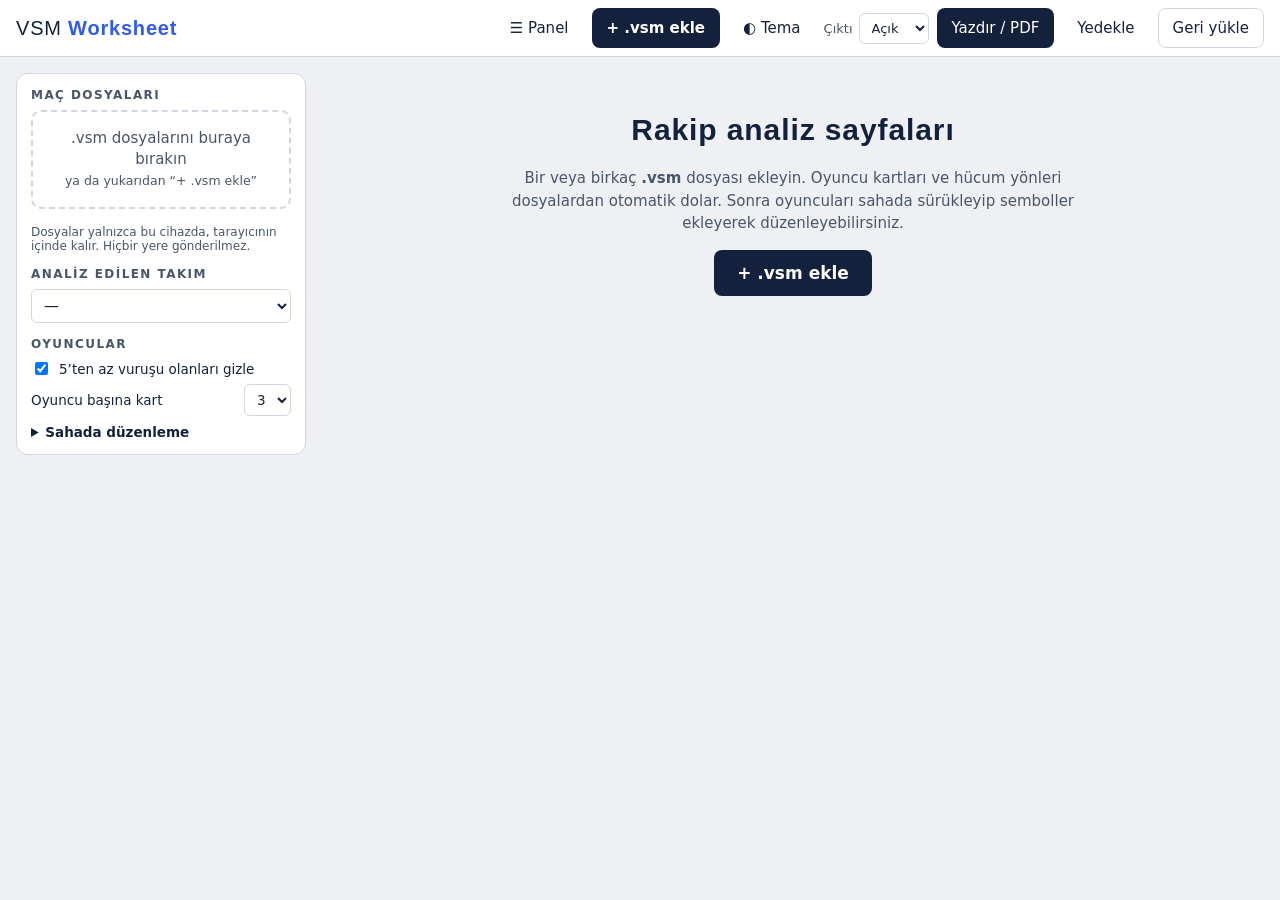
==== index.html @ 60511af0 "Panel düğmesi bilgisayarda da paneli gizler/gösterir, tercih hatırlanır Co-Authored-By: Claude Sonne" ====
<!doctype html>
<html lang="tr" data-theme="light">
<head>
<meta charset="utf-8">
<meta name="viewport" content="width=device-width, initial-scale=1">
<title>VSM Worksheet</title>
<meta name="description" content="VolleyStation (.vsm) dosyalarından rakip analizi sayfaları hazırlayın.">
<meta name="theme-color" content="#0B1220">
<link rel="manifest" href="manifest.webmanifest">
<link rel="icon" href="icons/icon.svg" type="image/svg+xml">
<link rel="apple-touch-icon" href="icons/icon-192.png">
<link rel="stylesheet" href="style.css">
</head>
<body>

<header class="bar">
  <div class="brand">VSM <b>Worksheet</b></div>
  <div class="bar-actions">
    <button id="btnSide" class="ghost" aria-label="Paneli göster/gizle" title="Paneli göster/gizle">☰ Panel</button>
    <label class="btn" for="fileIn">+ .vsm ekle</label>
    <input id="fileIn" type="file" accept=".vsm,.json,application/json,*/*" multiple hidden>
    <button id="btnTheme" class="ghost" title="Açık / koyu tema">◐ Tema</button>
    <label class="sel" title="Yazdırma temasını seç">Çıktı
      <select id="printTheme"><option value="light">Açık</option><option value="dark">Koyu</option></select>
    </label>
    <button id="btnPrint" class="btn">Yazdır / PDF</button>
    <button id="btnExport" class="ghost" title="Düzenlemelerinizi dosya olarak kaydedin">Yedekle</button>
    <label class="ghost btn-l" for="importIn" title="Yedek dosyasını yükle">Geri yükle</label>
    <input id="importIn" type="file" accept=".json,application/json" hidden>
  </div>
</header>

<div class="layout">
  <aside id="side" class="side">
    <section>
      <h2>Maç dosyaları</h2>
      <div id="drop" class="drop" tabindex="0">.vsm dosyalarını buraya bırakın<br><small>ya da yukarıdan “+ .vsm ekle”</small></div>
      <ul id="fileList" class="files"></ul>
      <p class="hint">Dosyalar yalnızca bu cihazda, tarayıcının içinde kalır. Hiçbir yere gönderilmez.</p>
    </section>
    <section>
      <h2>Analiz edilen takım</h2>
      <select id="teamSel" class="wide"></select>
    </section>
    <section>
      <h2>Oyuncular</h2>
      <label class="row"><input type="checkbox" id="minAtt" checked> 5’ten az vuruşu olanları gizle</label>
      <label class="row">Oyuncu başına kart
        <select id="cardsPer"><option>1</option><option>2</option><option selected>3</option><option>4</option></select>
      </label>
      <ul id="playerList" class="players"></ul>
    </section>
    <section>
      <details class="help"><summary>Sahada düzenleme</summary>
        <ul>
          <li>Sembole dokunup <b>sürükleyin</b>.</li>
          <li>Çokgen bölgede <b>köşe noktalarını</b> çekerek şekli değiştirin.</li>
          <li>Kenar ortasındaki <b>soluk noktayı</b> çekerek yeni köşe ekleyin.</li>
          <li>Bir köşeye <b>çift dokunarak</b> silin (en az 3 köşe kalır).</li>
          <li>Diğer sembollerde <b>sağ alttaki daireyi</b> çekerek boyutlandırın.</li>
          <li>Daire, blok ve etiket yazısı için <b>çift dokunun</b>.</li>
          <li>Seçiliyi silmek için kart üstündeki menüyü ya da <b>Delete</b> tuşunu kullanın.</li>
        </ul>
      </details>
    </section>
  </aside>

  <main id="sheet" class="sheet-wrap" aria-live="polite">
    <div class="empty" id="empty">
      <h1>Rakip analiz sayfaları</h1>
      <p>Bir veya birkaç <b>.vsm</b> dosyası ekleyin. Oyuncu kartları ve hücum yönleri dosyalardan otomatik dolar. Sonra oyuncuları sahada sürükleyip semboller ekleyerek düzenleyebilirsiniz.</p>
      <label class="btn big" for="fileIn">+ .vsm ekle</label>
    </div>
    <div id="sheetBody"></div>
  </main>
</div>

<script type="module" src="app.js"></script>
</body>
</html>
---- style.css ----
/* ——— Tema değişkenleri ——— */
:root, [data-theme="light"] {
  --bg:#EEF0F4; --paper:#FBFAF6; --ink:#14213D; --muted:#4A5568; --card:#fff; --line:#14213D;
  --head:#14213D; --headInk:#fff; --pill:#E4E7EE; --soft:#8A93A6;
  --court:#F6C75A; --court2:#F6C75A; --start:#E8590C; --net:#14213D; --cline:#fff;
  --accent:#2F5BEA; --alt:#1F7A33; --block:#D62839; --blockInk:#fff;
  --tok:#14213D; --tokInk:#fff; --ringA:#C21F30; --ringB:#1F7A33;
  --warn:#FFF1C9; --warnInk:#5A3B00; --bar1:#2F5BEA; --bar2:#1F7A33; --bar3:#F08A3C; --bar4:#8A4FBF; --bar5:#8A93A6;
  --ui:#fff; --uiInk:#14213D; --uiLine:#cfd5e1; --btn:#14213D; --btnInk:#fff;
}
[data-theme="dark"] {
  --bg:#070C16; --paper:#0B1220; --ink:#F3F6FB; --muted:#A9B4C8; --card:#131C2E; --line:#2B3A58;
  --head:#FFC93C; --headInk:#0B1220; --pill:#2B3A58; --soft:#3A4B6E;
  --court:#176B55; --court2:#176B55; --start:#FF9F43; --net:#F3F6FB; --cline:#E8F5EF;
  --accent:#36D1FF; --alt:#FFC93C; --block:#FF6B6B; --blockInk:#0B1220;
  --tok:#F3F6FB; --tokInk:#0B1220; --ringA:#FF8A8A; --ringB:#8CF5C0;
  --warn:#FFC93C; --warnInk:#0B1220; --bar1:#36D1FF; --bar2:#8CF5C0; --bar3:#FF9F43; --bar4:#C9A3FF; --bar5:#6B7A99;
  --ui:#131C2E; --uiInk:#F3F6FB; --uiLine:#2B3A58; --btn:#FFC93C; --btnInk:#0B1220;
}

* { box-sizing: border-box; }
html, body { margin:0; }
body { background:var(--bg); color:var(--uiInk); font-family:"Segoe UI", system-ui, -apple-system, Roboto, sans-serif; font-size:15px; }
[data-theme="dark"] body { background:var(--bg); }

/* ——— Üst çubuk ——— */
.bar { position:sticky; top:0; z-index:20; display:flex; flex-wrap:wrap; gap:8px 16px; align-items:center; justify-content:space-between;
  padding:8px 16px; background:var(--ui); color:var(--uiInk); border-bottom:1px solid var(--uiLine); }
.brand { font-family:Bahnschrift, "Arial Narrow", sans-serif; font-size:20px; letter-spacing:.04em; }
.brand b { color:var(--accent); }
.bar-actions { display:flex; flex-wrap:wrap; gap:8px; align-items:center; }
.btn, .btn-l, button.ghost, button.btn { font:inherit; cursor:pointer; border-radius:8px; padding:8px 14px; border:1px solid transparent; min-height:40px; display:inline-flex; align-items:center; }
.btn { background:var(--btn); color:var(--btnInk); font-weight:600; }
.btn.big { padding:12px 22px; font-size:17px; }
.ghost, .btn-l { background:transparent; color:var(--uiInk); border-color:var(--uiLine); }
.ghost:hover, .btn-l:hover { background:var(--pill); }
.sel { display:flex; gap:6px; align-items:center; font-size:13px; color:var(--muted); }
select, input[type=text], textarea { font:inherit; color:var(--uiInk); background:var(--ui); border:1px solid var(--uiLine); border-radius:6px; padding:6px 8px; }
select.wide { width:100%; }

/* ——— Yerleşim ——— */
.layout { display:flex; align-items:flex-start; gap:16px; padding:16px; }
.side { width:290px; flex:none; background:var(--ui); border:1px solid var(--uiLine); border-radius:12px; padding:14px; position:sticky; top:64px; max-height:calc(100vh - 80px); overflow:auto; }
.side.hidden { display:none; }
.side h2 { margin:14px 0 8px; font-size:12px; letter-spacing:.12em; text-transform:uppercase; color:var(--muted); }
.side section:first-child h2 { margin-top:0; }
.drop { border:2px dashed var(--uiLine); border-radius:10px; padding:16px 10px; text-align:center; color:var(--muted); line-height:1.4; }
.drop.over { border-color:var(--accent); background:var(--pill); }
.files, .players { list-style:none; margin:8px 0 0; padding:0; display:flex; flex-direction:column; gap:4px; }
.files li, .players li { display:flex; align-items:center; gap:8px; padding:6px 8px; border-radius:8px; background:var(--pill); font-size:13.5px; }
.files li span.t { flex:1; min-width:0; overflow:hidden; text-overflow:ellipsis; white-space:nowrap; }
.files li button { border:0; background:transparent; color:var(--muted); cursor:pointer; font-size:16px; min-width:32px; min-height:32px; }
.players li .n { margin-left:auto; color:var(--muted); font-variant-numeric:tabular-nums; }
.help summary { cursor:pointer; font-weight:600; font-size:13.5px; }
.help ul { margin:8px 0 0; padding-left:18px; font-size:13px; line-height:1.5; color:var(--muted); }
.hint { font-size:12px; color:var(--muted); margin:8px 0 0; }
.row { display:flex; gap:8px; align-items:center; font-size:13.5px; margin:6px 0; }
.row select { margin-left:auto; }

.sheet-wrap { flex:1; min-width:0; }
.empty { max-width:620px; margin:40px auto; text-align:center; color:var(--uiInk); }
.empty h1 { font-family:Bahnschrift, "Arial Narrow", sans-serif; letter-spacing:.03em; }
.empty p { color:var(--muted); line-height:1.5; }

/* ——— Sayfa (kağıt) ——— */
.paper { max-width:900px; margin:0 auto 24px; background:var(--paper); color:var(--ink); border-radius:6px; padding:28px; box-shadow:0 2px 14px rgba(0,0,0,.18); }
.paper h1, .paper h2, .paper h3, .ph, .hn { font-family:Bahnschrift, "Arial Narrow", "Segoe UI", sans-serif; }
[contenteditable]:focus, textarea:focus, input:focus { outline:2px solid var(--accent); outline-offset:1px; }
[contenteditable]:empty:before { content:attr(data-ph); color:var(--muted); opacity:.7; }

.match-head { display:flex; align-items:center; justify-content:space-between; gap:12px; background:var(--card); border:2px solid var(--line); border-radius:14px; padding:12px 22px; }
.match-head .side-t { font-family:Bahnschrift, "Arial Narrow", sans-serif; font-weight:700; font-size:32px; letter-spacing:.02em; min-width:60px; }
.match-head .mid { text-align:center; }
.match-head .mid small { display:block; font-size:12px; font-weight:700; letter-spacing:.16em; color:var(--muted); }
.match-head .mid b { font-family:Bahnschrift, "Arial Narrow", sans-serif; font-size:30px; }

.tag { display:inline-block; background:var(--head); color:var(--headInk); border-radius:8px; padding:4px 16px; font-family:Bahnschrift, "Arial Narrow", sans-serif; font-weight:700; font-size:20px; letter-spacing:.08em; }
.cols { display:grid; grid-template-columns:minmax(0,1fr) minmax(0,300px); gap:20px; margin-top:18px; align-items:start; }
.box { background:var(--card); border:1.5px solid var(--line); border-radius:14px; padding:14px; margin-top:8px; }

.bars { display:flex; flex-direction:column; gap:12px; }
.bar-t { font-weight:700; font-size:14px; margin-bottom:4px; display:flex; justify-content:space-between; gap:8px; }
.bar-t span { color:var(--muted); font-weight:600; font-size:12.5px; }
.stack { display:flex; height:26px; border-radius:6px; overflow:hidden; border:1px solid var(--line); }
.stack i { display:flex; align-items:center; justify-content:center; font-style:normal; font-size:11.5px; font-weight:700; color:#fff; min-width:0; overflow:hidden; }
[data-theme="dark"] .stack i { color:#0B1220; }
.k1{background:var(--bar1)} .k2{background:var(--bar2)} .k3{background:var(--bar3)} .k4{background:var(--bar4)} .k5{background:var(--bar5)}
.key { display:flex; flex-wrap:wrap; gap:4px 12px; font-size:12px; color:var(--muted); margin-top:8px; }
.key i { display:inline-block; width:10px; height:10px; border-radius:2px; margin-right:4px; }

.lineup { background:var(--court); border-radius:10px; overflow:hidden; border:1px solid var(--line); }
.lineup .netb { height:10px; background:var(--net); }
.lineup .grid { display:grid; grid-template-columns:repeat(3,minmax(0,1fr)); gap:10px 6px; padding:14px 10px; }
.lineup .grid .div { grid-column:1/-1; height:3px; background:var(--cline); }
.pl { display:flex; flex-direction:column; align-items:center; gap:4px; text-align:center; }
.pl b { width:52px; height:52px; border-radius:50%; background:var(--card); color:var(--ink); border:3px solid var(--line); display:flex; align-items:center; justify-content:center; font:700 24px Bahnschrift, "Arial Narrow", sans-serif; }
.pl.set b { background:#F08A3C; color:#14213D; }
.pl span { font-size:11.5px; font-weight:700; letter-spacing:.04em; color:#14213D; max-width:100%; overflow:hidden; text-overflow:ellipsis; }
[data-theme="dark"] .pl span { color:#E8F5EF; }
.lu { margin-bottom:10px; break-inside:avoid; }
.lu-t { font-size:12px; font-weight:700; color:var(--muted); margin:0 0 4px; letter-spacing:.02em; display:flex; justify-content:space-between; align-items:baseline; gap:8px; }
.lu-sc { white-space:nowrap; font-variant-numeric:tabular-nums; font-weight:500; }
.lu-sc .w { font-weight:900; }
.lineup.sm .grid { padding:8px 6px; gap:6px 4px; }
.lineup.sm .pl b { width:36px; height:36px; font-size:18px; border-width:2px; }
.lineup.sm .pl span { font-size:10px; }
.lineup.sm .netb { height:7px; }

.notes { width:100%; min-height:90px; resize:vertical; border:2px dashed var(--soft); border-radius:12px; background:var(--card); color:var(--ink); padding:8px 10px; line-height:1.5;
  background-image:repeating-linear-gradient(to bottom, transparent 0, transparent 26px, var(--line) 26px, var(--line) 27px); background-attachment:local; background-size:100% 27px; }

/* ——— Hücum bölümü ——— */
.legend { display:flex; flex-wrap:wrap; gap:6px 18px; margin:18px 0 6px; padding:10px 14px; background:var(--card); border:1.5px dashed var(--soft); border-radius:10px; font-size:13px; font-weight:600; }
.legend div { display:flex; gap:6px; align-items:center; }
.player { margin-top:20px; break-inside:avoid; }
.ph { display:flex; align-items:center; gap:10px; flex-wrap:wrap; margin-bottom:8px; }
.ph .hn { font-size:28px; font-weight:700; line-height:1; letter-spacing:.02em; }
.ph .hn [contenteditable] { display:inline-block; min-width:30px; }
.ph .role { font-weight:700; font-size:12px; letter-spacing:.08em; background:var(--pill); border-radius:5px; padding:3px 8px; }
.ph .tot { font-size:13px; color:var(--muted); margin-left:auto; }
.grid3 { display:grid; grid-template-columns:repeat(auto-fill, minmax(215px,1fr)); gap:14px; }
.ctool { display:flex; align-items:center; justify-content:space-between; gap:8px; padding:5px 8px; border-bottom:1px solid var(--line); background:var(--pill); }
.ctool .addtok { font-size:12.5px; padding:3px 4px; max-width:150px; background:var(--card); color:var(--ink); }
.ctool .hide { border:0; background:transparent; color:var(--muted); font-size:12px; cursor:pointer; min-height:28px; text-decoration:underline; }
.card { background:var(--card); border:2px solid var(--line); border-radius:14px; overflow:hidden; display:flex; flex-direction:column; }
.ct { background:var(--head); color:var(--headInk); font-family:Bahnschrift, "Arial Narrow", sans-serif; font-weight:700; font-size:17px; letter-spacing:.03em; padding:6px 10px; display:flex; align-items:center; gap:8px; }
.ct .nm { flex:1; min-width:0; overflow:hidden; text-overflow:ellipsis; white-space:nowrap; }
.ct small { font-weight:600; opacity:.85; font-family:"Segoe UI", system-ui, sans-serif; font-size:12px; }
svg.court { display:block; width:100%; height:auto; touch-action:none; user-select:none; -webkit-user-select:none; }
.court .bg { fill:var(--court); }
.court .netr { fill:var(--net); }
.court .cl { stroke:var(--cline); stroke-width:2.5; }
.court .bg2 { fill:var(--court2); }
.court .zl { stroke:var(--cline); stroke-width:1.2; stroke-dasharray:4 3; opacity:.8; }
.court .zn { font:700 10px "Segoe UI", sans-serif; fill:var(--ink); opacity:.55; }
.court .sheat { fill:var(--start); }
.court .sm { fill:var(--card); stroke:var(--start); stroke-width:2; }
.court .sm.main { stroke-width:3.2; }
.court .smt { font:700 10.5px "Segoe UI", sans-serif; fill:var(--ink); text-anchor:middle; }
.court .smn { font:700 10px "Segoe UI", sans-serif; fill:var(--ink); text-anchor:middle; paint-order:stroke; stroke:var(--court2); stroke-width:3px; }
.court .heat { fill:var(--accent); }
.court .hl { font:700 9.5px "Segoe UI", sans-serif; fill:var(--ink); text-anchor:middle; paint-order:stroke; stroke:var(--court); stroke-width:3px; }
.court .main { fill:var(--accent); opacity:.4; }
.court .altl { stroke:var(--alt); stroke-width:3; fill:none; }
.court .alth { fill:var(--alt); }
.court .org { fill:var(--net); stroke:var(--court); stroke-width:1.5; }
.court .orgt { font:700 9px "Segoe UI", sans-serif; fill:var(--net); text-anchor:middle; paint-order:stroke; stroke:var(--court); stroke-width:3px; }
.court .nodata { font:600 10px "Segoe UI", sans-serif; fill:var(--ink); text-anchor:middle; opacity:.8; paint-order:stroke; stroke:var(--court); stroke-width:3px; }
.tok { cursor:grab; }
.tok:active { cursor:grabbing; }
.tok.sel { filter:drop-shadow(0 0 3px var(--accent)) drop-shadow(0 0 2px var(--accent)); }
.tok .t { font:700 11px "Segoe UI", sans-serif; text-anchor:middle; dominant-baseline:central; pointer-events:none; }
.t-def .sh { fill:var(--tok); stroke:var(--court); stroke-width:1.5; } .t-def .t { fill:var(--tokInk); }
.t-blk .sh { fill:var(--block); stroke:var(--card); stroke-width:2.2; } .t-blk .t { fill:var(--blockInk); font-size:12px; font-weight:800; }
.t-blk { filter:drop-shadow(0 1px 1.5px rgba(0,0,0,.5)); }
.t-set .sh { fill:var(--card); stroke:var(--tok); stroke-width:2.5; }
.t-ringA .sh { fill:transparent; stroke:var(--ringA); stroke-width:2.5; pointer-events:all; }
.t-ringB .sh { fill:transparent; stroke:var(--ringB); stroke-width:2.5; pointer-events:all; }
.t-tip .sh { fill:transparent; stroke:var(--tok); stroke-width:1.8; stroke-dasharray:3 2; pointer-events:all; }
.t-step .sh { stroke:var(--tok); stroke-width:2; fill:none; } .t-step .hd { fill:var(--tok); }
.t-poly .sh { stroke-width:2.5; stroke-linejoin:round; pointer-events:all; }
.t-poly.st-zone .sh { fill:var(--accent); fill-opacity:.25; stroke:var(--accent); }
.t-poly.st-A .sh { fill:var(--ringA); fill-opacity:.22; stroke:var(--ringA); }
.t-poly.st-B .sh { fill:var(--ringB); fill-opacity:.22; stroke:var(--ringB); }
.t-poly.st-tip .sh { fill:transparent; stroke:var(--tok); stroke-width:1.8; stroke-dasharray:3 2; }
.t-poly.st-hl .sh { fill:var(--alt); fill-opacity:.28; stroke:var(--alt); }
.vh, .eh, .rh { display:none; }
.tok.sel .vh { display:block; fill:#fff; stroke:var(--accent); stroke-width:2; cursor:move; }
.tok.sel .eh { display:block; fill:var(--accent); fill-opacity:.55; cursor:copy; }
.tok.sel .rh { display:block; fill:#fff; stroke:var(--accent); stroke-width:2; cursor:nwse-resize; }
.t-lab .sh { fill:var(--card); stroke:var(--line); stroke-width:1; } .t-lab .t { fill:var(--ink); font-size:10px; }
.rows { padding:8px 10px 6px; display:flex; flex-direction:column; gap:5px; }
.rows .r { display:flex; align-items:center; gap:8px; font-weight:700; font-size:14px; }
.rows .p { background:var(--pill); border-radius:5px; padding:1px 6px; font-size:12px; letter-spacing:.04em; min-width:50px; text-align:center; color:var(--ink); }
.rows input { flex:1; min-width:0; border:0; border-bottom:1px dashed var(--soft); border-radius:0; background:transparent; color:var(--ink); padding:2px 2px; font-weight:700; font-size:14px; }
.facts { padding:4px 10px 8px; font-size:12.5px; color:var(--muted); line-height:1.45; }
.facts b { color:var(--ink); }
.warn { margin:0 10px 8px; background:var(--warn); color:var(--warnInk); border-radius:6px; padding:4px 8px; font-weight:700; font-size:12px; }
.cnote { margin:0 10px 10px; min-height:44px; resize:vertical; font-size:13px; background:var(--card); color:var(--ink); }

.toast { position:fixed; left:50%; bottom:20px; transform:translateX(-50%); background:var(--btn); color:var(--btnInk); padding:10px 16px; border-radius:10px; z-index:50; font-weight:600; box-shadow:0 4px 16px rgba(0,0,0,.3); max-width:90vw; }

/* ——— Dar ekran ——— */
@media (max-width: 860px) {
  .layout { flex-direction:column; padding:10px; }
  .side { width:100%; position:static; max-height:none; display:none; }
  .side.open { display:block; }
  .paper { padding:14px; }
  .cols { grid-template-columns:1fr; }
  .match-head .side-t { font-size:22px; }
  .match-head .mid b { font-size:22px; }
}

/* ——— Yazdırma ——— */
@page { size: A4; margin: 9mm; }
@media print {
  body { background:var(--paper); -webkit-print-color-adjust:exact; print-color-adjust:exact; }
  .bar, .side, .empty, .toast, .ctool, .only-narrow { display:none !important; }
  .layout { display:block; padding:0; }
  .paper { box-shadow:none; border-radius:0; max-width:none; margin:0; padding:0; }
  .grid3 { grid-template-columns:repeat(3, minmax(0,1fr)); }
  .player, .card, .box { break-inside:avoid; }
  .tok.sel { filter:none; }
  .vh, .eh, .rh { display:none !important; }
  .notes, .cnote { resize:none; }
  [contenteditable]:empty:before { content:''; }
}
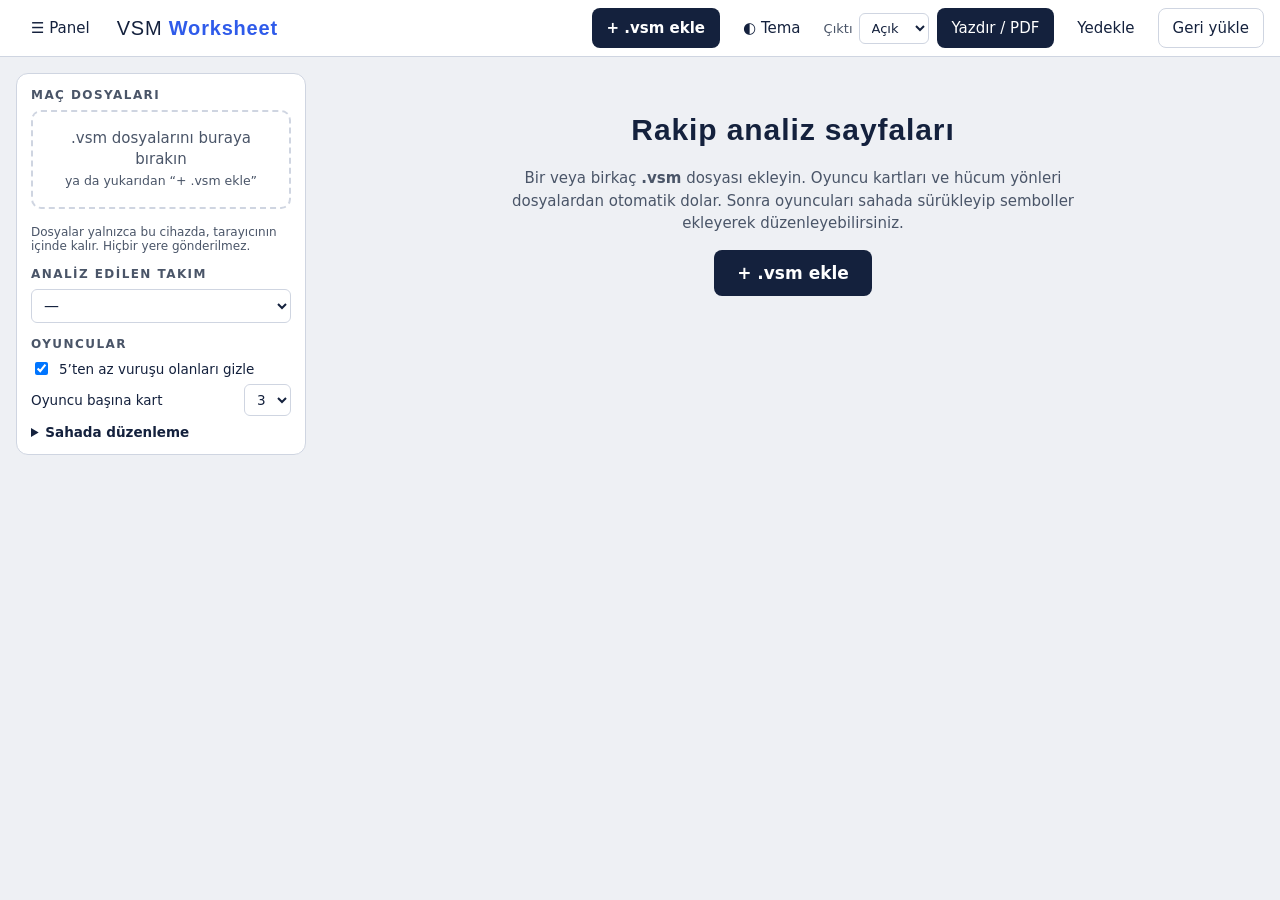
==== commit d91fd9e3: "Panel düğmesi sol üste, panelin hemen üstüne taşındı Co-Authored-By: Claude Sonnet 5.5 <noreply@anth" ====
--- a/index.html
+++ b/index.html
@@ -14,9 +14,11 @@
 <body>
 
 <header class="bar">
-  <div class="brand">VSM <b>Worksheet</b></div>
+  <div class="bar-left">
+    <button id="btnSide" class="ghost" aria-label="Paneli göster/gizle" title="Paneli göster/gizle">☰ Panel</button>
+    <div class="brand">VSM <b>Worksheet</b></div>
+  </div>
   <div class="bar-actions">
-    <button id="btnSide" class="ghost" aria-label="Paneli göster/gizle" title="Paneli göster/gizle">☰ Panel</button>
     <label class="btn" for="fileIn">+ .vsm ekle</label>
     <input id="fileIn" type="file" accept=".vsm,.json,application/json,*/*" multiple hidden>
     <button id="btnTheme" class="ghost" title="Açık / koyu tema">◐ Tema</button>
--- a/style.css
+++ b/style.css
@@ -5,7 +5,7 @@
   --court:#F6C75A; --court2:#F6C75A; --start:#E8590C; --net:#14213D; --cline:#fff;
   --accent:#2F5BEA; --alt:#1F7A33; --block:#D62839; --blockInk:#fff;
   --tok:#14213D; --tokInk:#fff; --ringA:#C21F30; --ringB:#1F7A33;
-  --warn:#FFF1C9; --warnInk:#5A3B00; --bar1:#2F5BEA; --bar2:#1F7A33; --bar3:#F08A3C; --bar4:#8A4FBF; --bar5:#8A93A6;
+  --warn:#FFF1C9; --warnInk:#5A3B00; --bar1:#2F5BEA; --bar2:#1F7A33; --bar3:#F08A3C; --bar4:#8A4FBF; --bar5:#8A93A6; --bar6:#D6336C;
   --ui:#fff; --uiInk:#14213D; --uiLine:#cfd5e1; --btn:#14213D; --btnInk:#fff;
 }
 [data-theme="dark"] {
@@ -14,7 +14,7 @@
   --court:#176B55; --court2:#176B55; --start:#FF9F43; --net:#F3F6FB; --cline:#E8F5EF;
   --accent:#36D1FF; --alt:#FFC93C; --block:#FF6B6B; --blockInk:#0B1220;
   --tok:#F3F6FB; --tokInk:#0B1220; --ringA:#FF8A8A; --ringB:#8CF5C0;
-  --warn:#FFC93C; --warnInk:#0B1220; --bar1:#36D1FF; --bar2:#8CF5C0; --bar3:#FF9F43; --bar4:#C9A3FF; --bar5:#6B7A99;
+  --warn:#FFC93C; --warnInk:#0B1220; --bar1:#36D1FF; --bar2:#8CF5C0; --bar3:#FF9F43; --bar4:#C9A3FF; --bar5:#6B7A99; --bar6:#FF7AA8;
   --ui:#131C2E; --uiInk:#F3F6FB; --uiLine:#2B3A58; --btn:#FFC93C; --btnInk:#0B1220;
 }
 
@@ -26,6 +26,7 @@
 /* ——— Üst çubuk ——— */
 .bar { position:sticky; top:0; z-index:20; display:flex; flex-wrap:wrap; gap:8px 16px; align-items:center; justify-content:space-between;
   padding:8px 16px; background:var(--ui); color:var(--uiInk); border-bottom:1px solid var(--uiLine); }
+.bar-left { display:flex; align-items:center; gap:12px; }
 .brand { font-family:Bahnschrift, "Arial Narrow", sans-serif; font-size:20px; letter-spacing:.04em; }
 .brand b { color:var(--accent); }
 .bar-actions { display:flex; flex-wrap:wrap; gap:8px; align-items:center; }
@@ -84,7 +85,7 @@
 .stack { display:flex; height:26px; border-radius:6px; overflow:hidden; border:1px solid var(--line); }
 .stack i { display:flex; align-items:center; justify-content:center; font-style:normal; font-size:11.5px; font-weight:700; color:#fff; min-width:0; overflow:hidden; }
 [data-theme="dark"] .stack i { color:#0B1220; }
-.k1{background:var(--bar1)} .k2{background:var(--bar2)} .k3{background:var(--bar3)} .k4{background:var(--bar4)} .k5{background:var(--bar5)}
+.k1{background:var(--bar1)} .k2{background:var(--bar2)} .k3{background:var(--bar3)} .k4{background:var(--bar4)} .k5{background:var(--bar5)} .k6{background:var(--bar6)}
 .key { display:flex; flex-wrap:wrap; gap:4px 12px; font-size:12px; color:var(--muted); margin-top:8px; }
 .key i { display:inline-block; width:10px; height:10px; border-radius:2px; margin-right:4px; }
 
@@ -99,6 +100,9 @@
 [data-theme="dark"] .pl span { color:#E8F5EF; }
 .lu { margin-bottom:10px; break-inside:avoid; }
 .lu-t { font-size:12px; font-weight:700; color:var(--muted); margin:0 0 4px; letter-spacing:.02em; display:flex; justify-content:space-between; align-items:baseline; gap:8px; }
+.lum { margin-bottom:12px; }
+.lum:last-child { margin-bottom:0; }
+.lum-t { font-size:12px; font-weight:800; color:var(--ink); margin:0 0 6px; padding-bottom:3px; border-bottom:1px solid var(--line); }
 .lu-sc { white-space:nowrap; font-variant-numeric:tabular-nums; font-weight:500; }
 .lu-sc .w { font-weight:900; }
 .lineup.sm .grid { padding:8px 6px; gap:6px 4px; }
@@ -200,6 +204,15 @@
   .paper { box-shadow:none; border-radius:0; max-width:none; margin:0; padding:0; }
   .grid3 { grid-template-columns:repeat(3, minmax(0,1fr)); }
   .player, .card, .box { break-inside:avoid; }
+  /* İlk altı: başlık ve kutu hep aynı sayfada. Sığmazsa (çok maç) kutu bölünebilir. Her maç kendi sütununda alt alta. */
+  /* Tek maçta strateji solda, ilk altı sağda yan yana kalır (ekrandaki gibi). */
+  .cols.one { grid-template-columns:minmax(0,1fr) minmax(0,235px); }
+  .lusec { break-inside:avoid; }
+  .box.lubox { break-inside:auto; }
+  .tag { break-after:avoid; }
+  .lus { display:grid; grid-template-columns:repeat(var(--n,3),minmax(0,1fr)); gap:8px 10px; }
+  .lus .lum { margin:0; break-inside:avoid; }
+  .lum-t { font-size:10px; }
   .tok.sel { filter:none; }
   .vh, .eh, .rh { display:none !important; }
   .notes, .cnote { resize:none; }
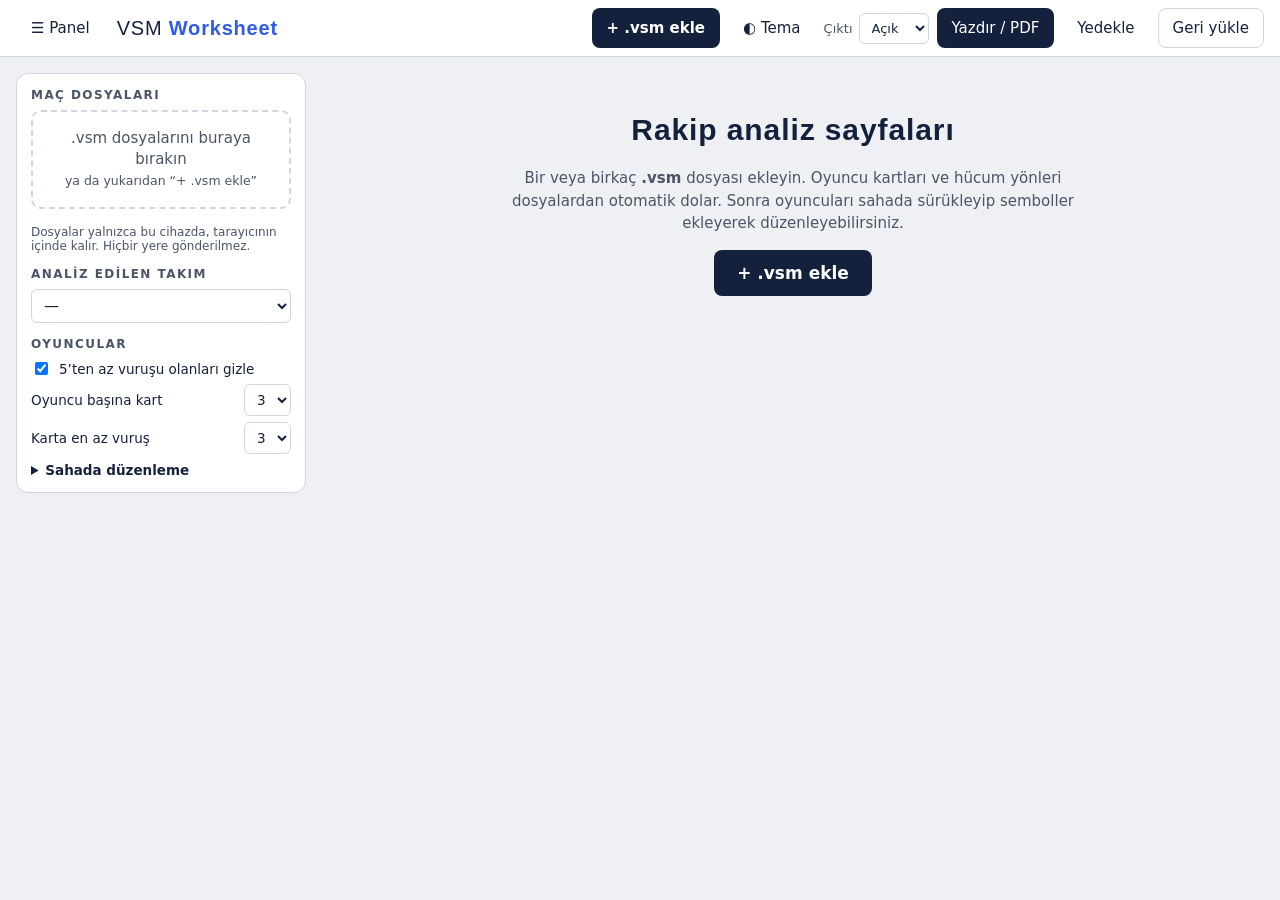
==== commit 98dd8252: "Sol panelde 'Karta en az vuruş' ayarı (1, 2, 3, 5) Co-Authored-By: Claude Sonnet 5.5 <noreply@anthro" ====
--- a/index.html
+++ b/index.html
@@ -50,6 +50,9 @@
       <label class="row">Oyuncu başına kart
         <select id="cardsPer"><option>1</option><option>2</option><option selected>3</option><option>4</option></select>
       </label>
+      <label class="row" title="Bir hücum koduna en az bu kadar vuruş varsa kartı çizilir">Karta en az vuruş
+        <select id="minCard"><option>1</option><option>2</option><option selected>3</option><option>5</option></select>
+      </label>
       <ul id="playerList" class="players"></ul>
     </section>
     <section>
--- a/style.css
+++ b/style.css
@@ -76,7 +76,9 @@
 .match-head .mid b { font-family:Bahnschrift, "Arial Narrow", sans-serif; font-size:30px; }
 
 .tag { display:inline-block; background:var(--head); color:var(--headInk); border-radius:8px; padding:4px 16px; font-family:Bahnschrift, "Arial Narrow", sans-serif; font-weight:700; font-size:20px; letter-spacing:.08em; }
-.cols { display:grid; grid-template-columns:minmax(0,1fr) minmax(0,300px); gap:20px; margin-top:18px; align-items:start; }
+.cols { display:grid; grid-template-columns:minmax(0,1fr) minmax(0,300px); grid-template-areas:"st lu" "nt lu"; grid-template-rows:auto 1fr; gap:20px; margin-top:18px; align-items:start; }
+.c-st { grid-area:st; } .c-lu { grid-area:lu; } .c-nt { grid-area:nt; }
+.legendsec { margin-top:22px; }
 .box { background:var(--card); border:1.5px solid var(--line); border-radius:14px; padding:14px; margin-top:8px; }
 
 .bars { display:flex; flex-direction:column; gap:12px; }
@@ -190,7 +192,7 @@
   .side { width:100%; position:static; max-height:none; display:none; }
   .side.open { display:block; }
   .paper { padding:14px; }
-  .cols { grid-template-columns:1fr; }
+  .cols { grid-template-columns:1fr; grid-template-areas:"st" "nt" "lu"; grid-template-rows:none; }
   .match-head .side-t { font-size:22px; }
   .match-head .mid b { font-size:22px; }
 }
@@ -206,15 +208,27 @@
   .player, .card, .box { break-inside:avoid; }
   /* İlk altı: başlık ve kutu hep aynı sayfada. Sığmazsa (çok maç) kutu bölünebilir. Her maç kendi sütununda alt alta. */
   /* Tek maçta strateji solda, ilk altı sağda yan yana kalır (ekrandaki gibi). */
-  .cols.one { grid-template-columns:minmax(0,1fr) minmax(0,235px); }
+  .cols.one { grid-template-columns:minmax(0,1fr) minmax(0,235px); grid-template-areas:"st lu" "nt lu"; grid-template-rows:auto 1fr; }
+  /* Pasör bölümü (başlık, strateji, ilk altı, notlar) önce gelir. Gösterge, ilk oyuncuyla aynı sayfada kalır. */
+  .c-nt { break-inside:avoid; }
+  .legendsec { break-inside:avoid; break-after:avoid; page-break-after:avoid; margin-top:0; }
   .lusec { break-inside:avoid; }
   .box.lubox { break-inside:auto; }
   .tag { break-after:avoid; }
   .lus { display:grid; grid-template-columns:repeat(var(--n,3),minmax(0,1fr)); gap:8px 10px; }
-  .lus .lum { margin:0; break-inside:avoid; }
+  .lus[style*="--n:1"] { display:block; }
+  .lus .lum { margin:0; break-inside:avoid; page-break-inside:avoid; }
+  .lus .lu { break-inside:avoid; page-break-inside:avoid; margin-bottom:4px; }
+  .lineup.sm .grid { padding:5px 6px; gap:3px 4px; }
+  .lineup.sm .pl { gap:2px; }
+  .lineup.sm .pl b { width:30px; height:30px; font-size:15px; }
+  .lineup.sm .pl span { font-size:8.5px; }
+  .lineup.sm .netb { height:5px; }
+  .lu-t { margin-bottom:2px; }
   .lum-t { font-size:10px; }
   .tok.sel { filter:none; }
   .vh, .eh, .rh { display:none !important; }
+  .warn { display:none !important; } /* Az örnek uyarısı yalnızca antrenör içindir, çıktıya girmez. */
   .notes, .cnote { resize:none; }
   [contenteditable]:empty:before { content:''; }
 }
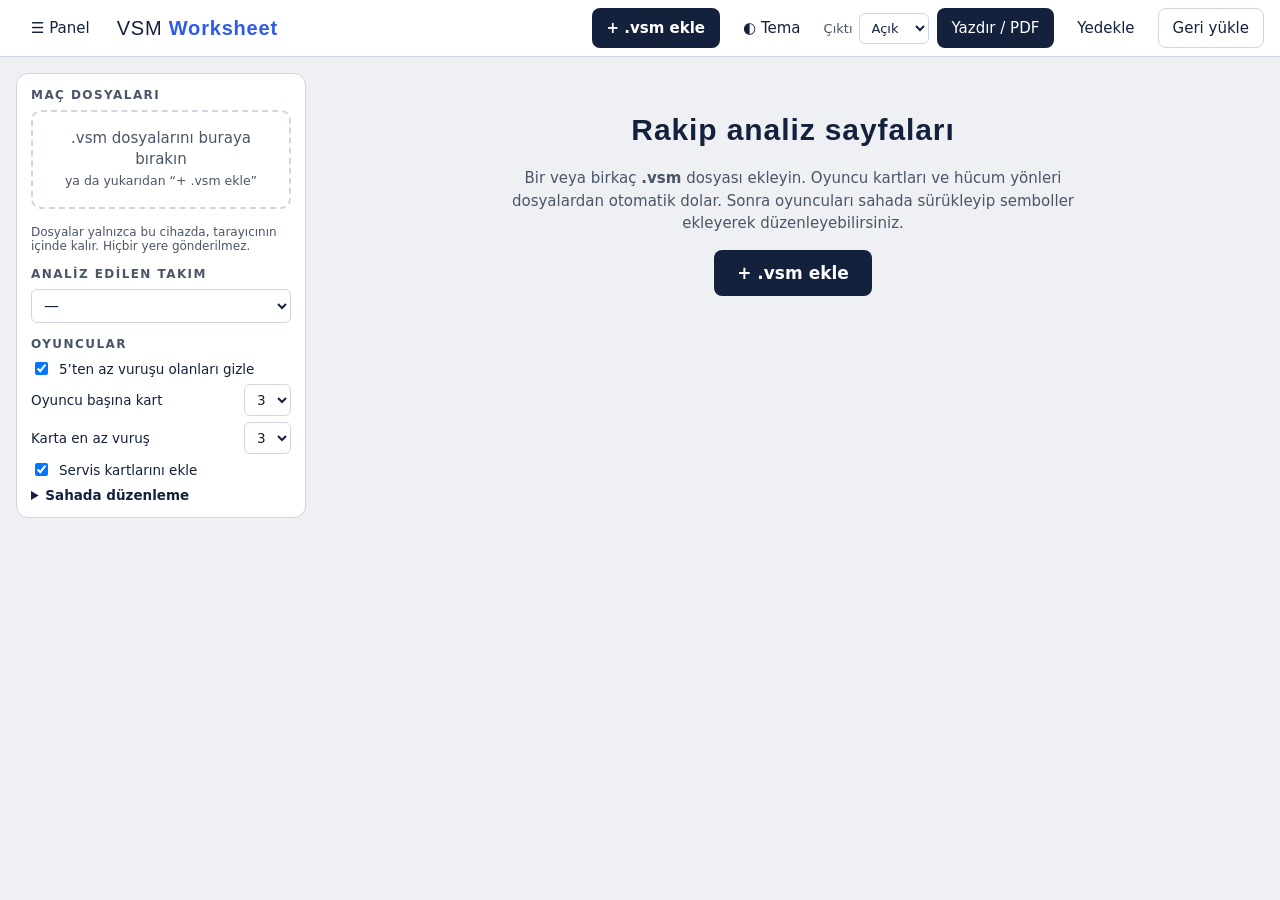
==== commit 5d776b45: "Servis yönleri: takım ve servisçi kartları (çıkış yeri, hedef bölgeler, ace/hata); sol panelden açıl" ====
--- a/index.html
+++ b/index.html
@@ -53,6 +53,7 @@
       <label class="row" title="Bir hücum koduna en az bu kadar vuruş varsa kartı çizilir">Karta en az vuruş
         <select id="minCard"><option>1</option><option>2</option><option selected>3</option><option>5</option></select>
       </label>
+      <label class="row"><input type="checkbox" id="showServe" checked> Servis kartlarını ekle</label>
       <ul id="playerList" class="players"></ul>
     </section>
     <section>
--- a/style.css
+++ b/style.css
@@ -78,6 +78,11 @@
 .tag { display:inline-block; background:var(--head); color:var(--headInk); border-radius:8px; padding:4px 16px; font-family:Bahnschrift, "Arial Narrow", sans-serif; font-weight:700; font-size:20px; letter-spacing:.08em; }
 .cols { display:grid; grid-template-columns:minmax(0,1fr) minmax(0,300px); grid-template-areas:"st lu" "nt lu"; grid-template-rows:auto 1fr; gap:20px; margin-top:18px; align-items:start; }
 .c-st { grid-area:st; } .c-lu { grid-area:lu; } .c-nt { grid-area:nt; }
+.servsec { margin-top:26px; }
+.servsec .ct small { display:none; }
+.servsec .ct { min-height:46px; align-items:center; }
+.servsec .ct .nm { white-space:normal; line-height:1.15; }
+.servsec .hint { margin:8px 0 10px; }
 .legendsec { margin-top:22px; }
 .box { background:var(--card); border:1.5px solid var(--line); border-radius:14px; padding:14px; margin-top:8px; }
 
@@ -211,6 +216,8 @@
   .cols.one { grid-template-columns:minmax(0,1fr) minmax(0,235px); grid-template-areas:"st lu" "nt lu"; grid-template-rows:auto 1fr; }
   /* Pasör bölümü (başlık, strateji, ilk altı, notlar) önce gelir. Gösterge, ilk oyuncuyla aynı sayfada kalır. */
   .c-nt { break-inside:avoid; }
+  .servhead { break-after:avoid; page-break-after:avoid; break-inside:avoid; }
+  .servsec .grid3 { grid-template-columns:repeat(4, minmax(0,1fr)); gap:10px; }
   .legendsec { break-inside:avoid; break-after:avoid; page-break-after:avoid; margin-top:0; }
   .lusec { break-inside:avoid; }
   .box.lubox { break-inside:auto; }
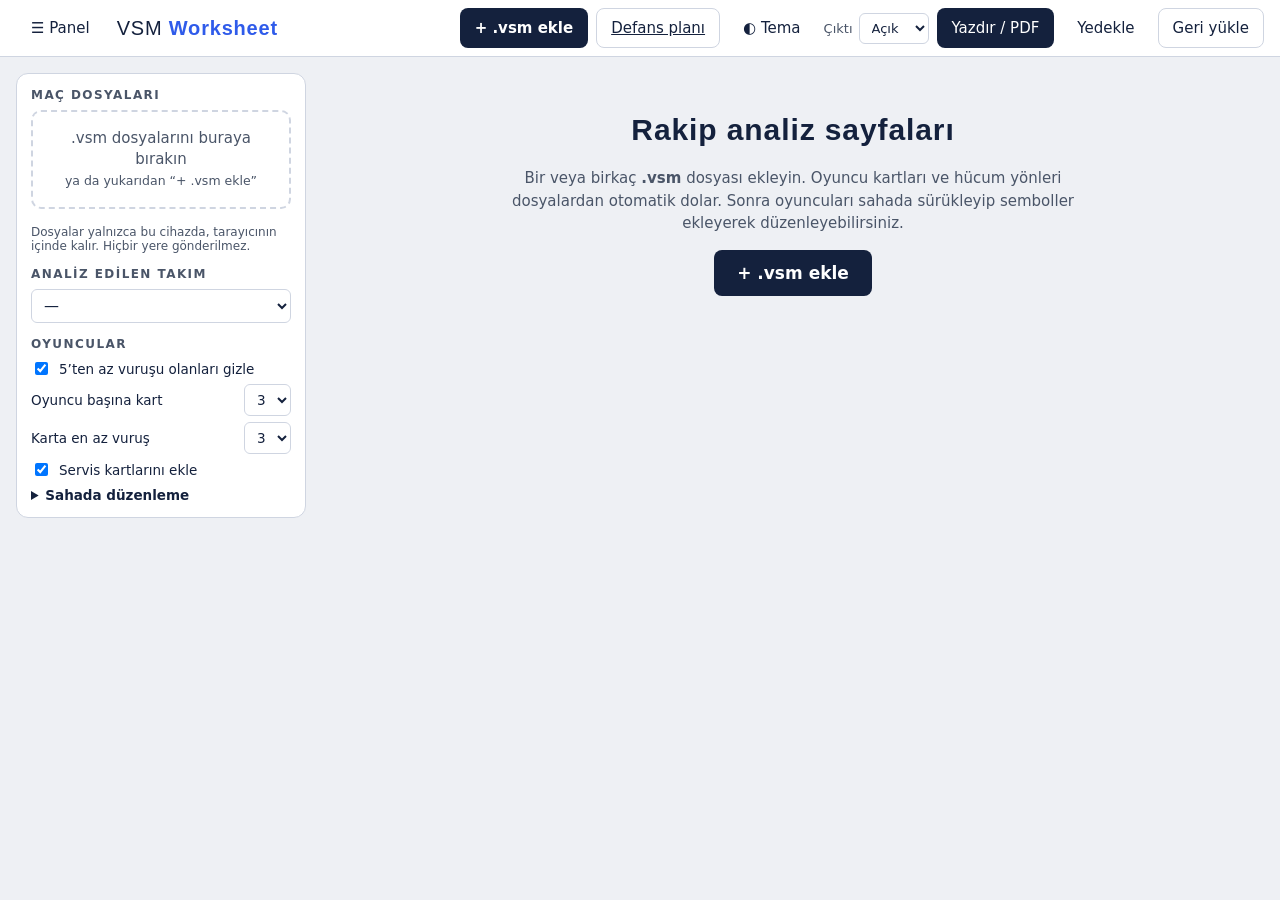
==== commit f11160e0: "Defans Planı: .pptx heatmap slaytlarına sürükle-bırak defans daireleri, formasyon, notlar, PDF Co-Au" ====
--- a/index.html
+++ b/index.html
@@ -21,6 +21,7 @@
   <div class="bar-actions">
     <label class="btn" for="fileIn">+ .vsm ekle</label>
     <input id="fileIn" type="file" accept=".vsm,.json,application/json,*/*" multiple hidden>
+    <a class="ghost btn-l" href="defans.html" title="Heatmap sunumuna defans daireleri yerleştir">Defans planı</a>
     <button id="btnTheme" class="ghost" title="Açık / koyu tema">◐ Tema</button>
     <label class="sel" title="Yazdırma temasını seç">Çıktı
       <select id="printTheme"><option value="light">Açık</option><option value="dark">Koyu</option></select>
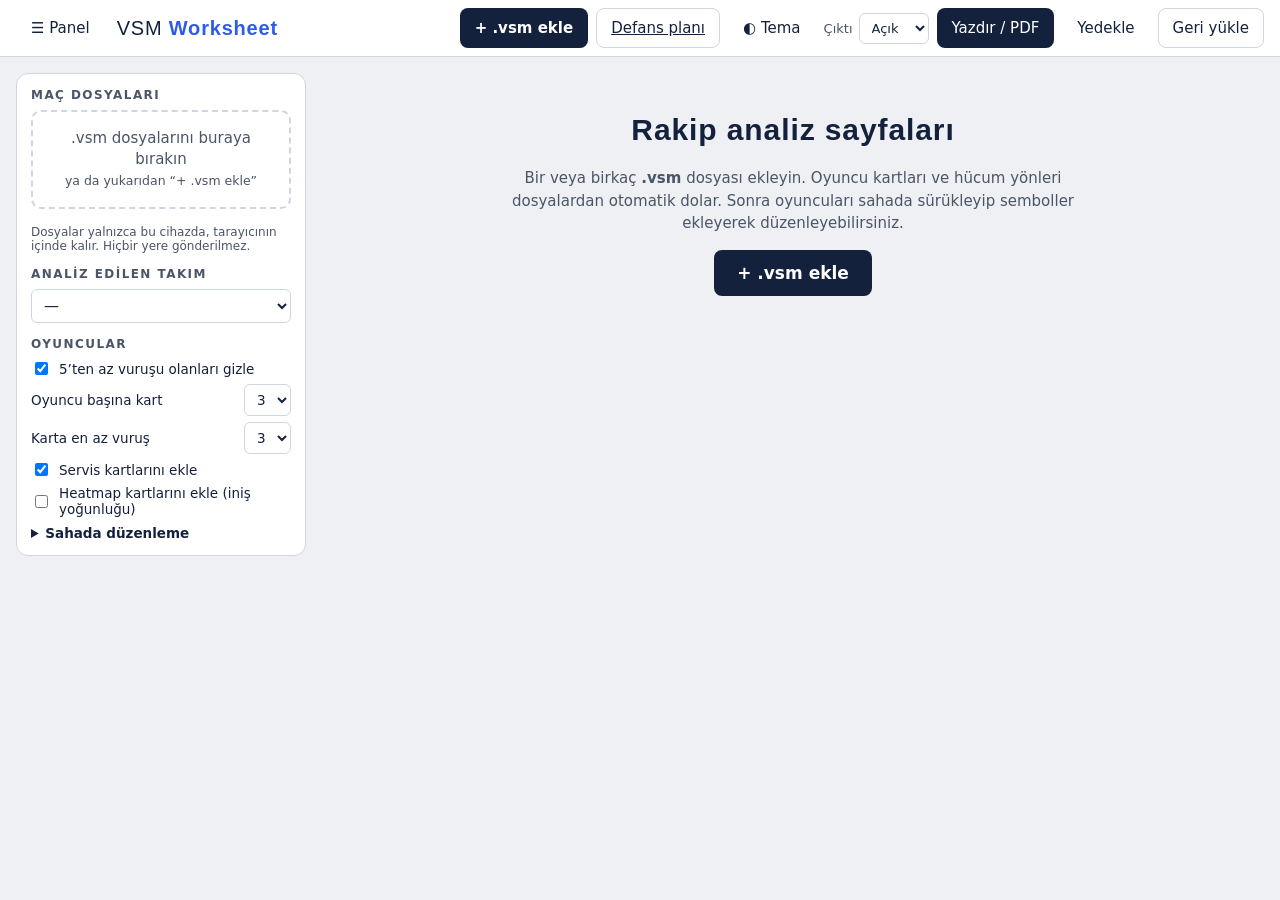
==== commit 770b566f: "Heatmap kartları: bölge/alt bölge verisinden VolleyStation tarzı iniş yoğunluğu, üst istatistik satı" ====
--- a/index.html
+++ b/index.html
@@ -55,6 +55,7 @@
         <select id="minCard"><option>1</option><option>2</option><option selected>3</option><option>5</option></select>
       </label>
       <label class="row"><input type="checkbox" id="showServe" checked> Servis kartlarını ekle</label>
+      <label class="row"><input type="checkbox" id="showHeat"> Heatmap kartlarını ekle (iniş yoğunluğu)</label>
       <ul id="playerList" class="players"></ul>
     </section>
     <section>
--- a/style.css
+++ b/style.css
@@ -239,3 +239,20 @@
   .notes, .cnote { resize:none; }
   [contenteditable]:empty:before { content:''; }
 }
+
+/* heatmap kartları */
+.heatsec { margin-top:12px; break-inside:avoid; }
+.hgrid { display:grid; grid-template-columns:repeat(auto-fill, minmax(215px,1fr)); gap:14px; margin-top:8px; }
+.hcard { margin:0; break-inside:avoid; -webkit-print-color-adjust:exact; print-color-adjust:exact; }
+.hcard svg { display:block; width:100%; height:auto; }
+.hcard figcaption { font-size:11.5px; color:var(--muted); margin-top:3px; }
+.hcard .hl1 { font:700 15px "Segoe UI", sans-serif; fill:#1B2A4A; }
+.hcard .hk { font:400 9.5px "Segoe UI", sans-serif; fill:#6B7898; text-anchor:start; }
+.hcard .hv { font:700 9.5px "Segoe UI", sans-serif; fill:#1B2A4A; text-anchor:end; }
+.hcard .hblue { fill:#3070BD; }
+.hcard .hcourt { fill:#F5C38B; }
+.hcard .hline { stroke:#fff; stroke-width:2; }
+.hcard .hdot { stroke:#fff; stroke-width:1; stroke-dasharray:2 2; opacity:.85; }
+.hcard .hframe { fill:none; stroke:#fff; stroke-width:1.6; }
+.hnote { font-size:11.5px; color:var(--muted); margin-top:6px; }
+@media print { .hnote { display:none; } .heatsec { margin-top:6px; } .player { padding-top:4px; } .ph .hn { line-height:1.3; } .hgrid { grid-template-columns:repeat(4, minmax(0,1fr)); gap:8px; } .hcard figcaption { font-size:10px; } }
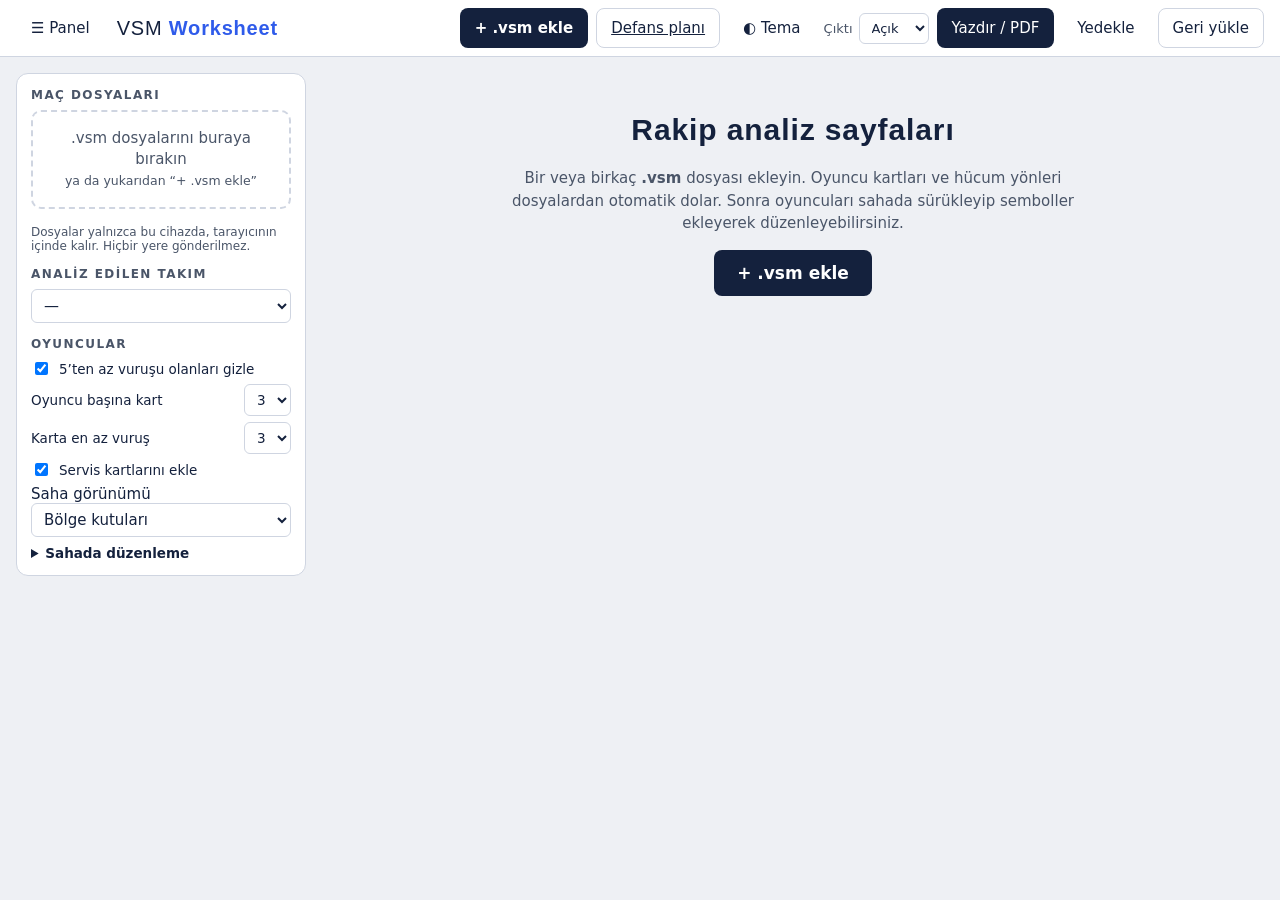
==== commit 016b85d6: "Ana saha: Bölge kutuları / Heatmap görünüm seçeneği (ayrı heatmap kartları kaldırıldı) Co-Authored-B" ====
--- a/index.html
+++ b/index.html
@@ -55,7 +55,9 @@
         <select id="minCard"><option>1</option><option>2</option><option selected>3</option><option>5</option></select>
       </label>
       <label class="row"><input type="checkbox" id="showServe" checked> Servis kartlarını ekle</label>
-      <label class="row"><input type="checkbox" id="showHeat"> Heatmap kartlarını ekle (iniş yoğunluğu)</label>
+      <label>Saha görünümü
+        <select id="courtView" class="wide"><option value="zones">Bölge kutuları</option><option value="heat">Heatmap</option></select>
+      </label>
       <ul id="playerList" class="players"></ul>
     </section>
     <section>
--- a/style.css
+++ b/style.css
@@ -240,19 +240,8 @@
   [contenteditable]:empty:before { content:''; }
 }
 
-/* heatmap kartları */
-.heatsec { margin-top:12px; break-inside:avoid; }
-.hgrid { display:grid; grid-template-columns:repeat(auto-fill, minmax(215px,1fr)); gap:14px; margin-top:8px; }
-.hcard { margin:0; break-inside:avoid; -webkit-print-color-adjust:exact; print-color-adjust:exact; }
-.hcard svg { display:block; width:100%; height:auto; }
-.hcard figcaption { font-size:11.5px; color:var(--muted); margin-top:3px; }
-.hcard .hl1 { font:700 15px "Segoe UI", sans-serif; fill:#1B2A4A; }
-.hcard .hk { font:400 9.5px "Segoe UI", sans-serif; fill:#6B7898; text-anchor:start; }
-.hcard .hv { font:700 9.5px "Segoe UI", sans-serif; fill:#1B2A4A; text-anchor:end; }
-.hcard .hblue { fill:#3070BD; }
-.hcard .hcourt { fill:#F5C38B; }
-.hcard .hline { stroke:#fff; stroke-width:2; }
-.hcard .hdot { stroke:#fff; stroke-width:1; stroke-dasharray:2 2; opacity:.85; }
-.hcard .hframe { fill:none; stroke:#fff; stroke-width:1.6; }
-.hnote { font-size:11.5px; color:var(--muted); margin-top:6px; }
-@media print { .hnote { display:none; } .heatsec { margin-top:6px; } .player { padding-top:4px; } .ph .hn { line-height:1.3; } .hgrid { grid-template-columns:repeat(4, minmax(0,1fr)); gap:8px; } .hcard figcaption { font-size:10px; } }
+/* heatmap görünümü (ana saha) */
+.court .bg.hm { fill:#F5C38B; }
+.court .hcl { stroke:#fff; stroke-width:2.5; }
+.court .hdot { stroke:#fff; stroke-width:1; stroke-dasharray:2 2; opacity:.85; }
+.court .hframe { fill:none; stroke:#fff; stroke-width:1.6; }
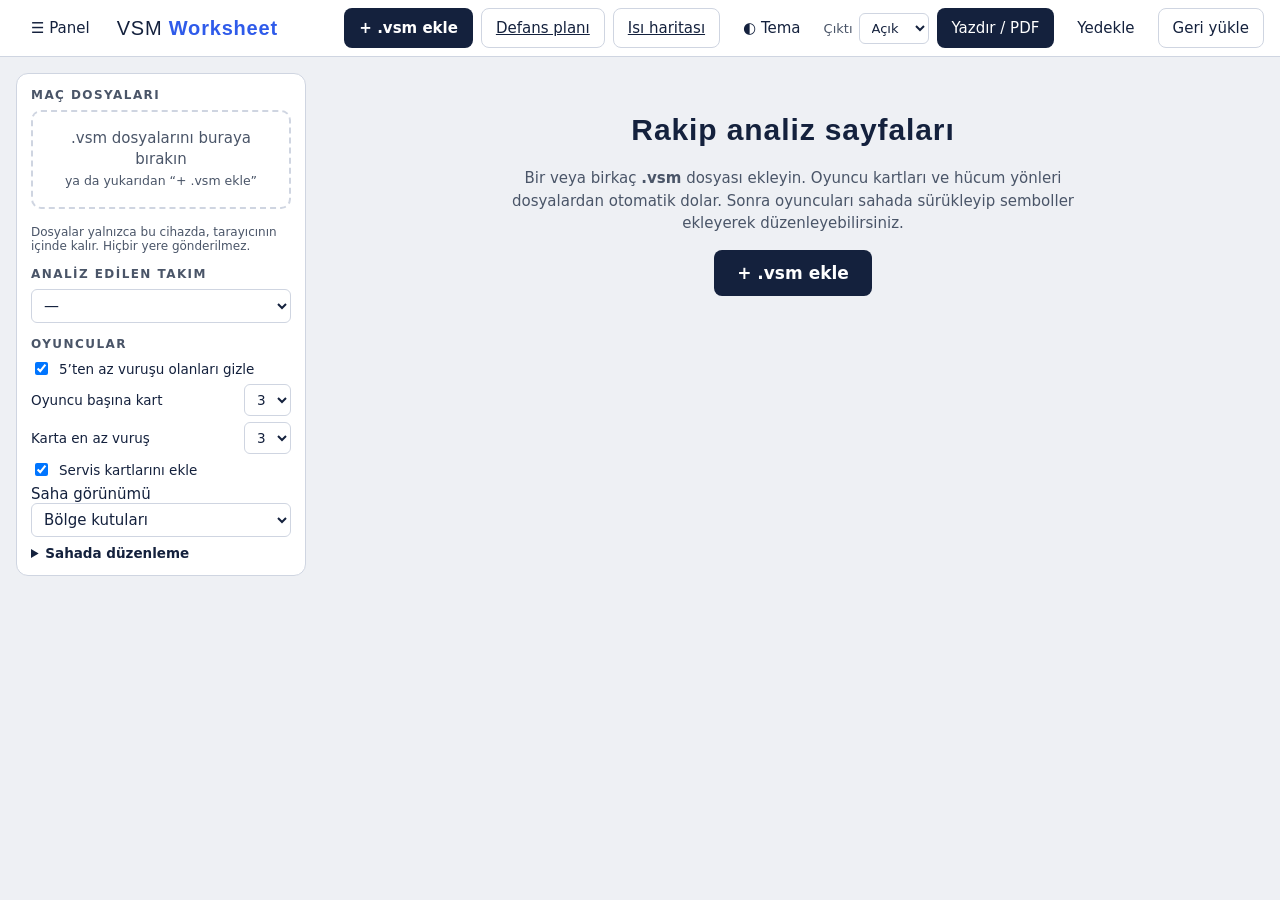
==== commit e628d87b: "Isı Haritası sayfası: .vsm'den oyuncu ve atak kombinasyonuna göre düşüş ısı haritası, H/P/T tik ve o" ====
--- a/index.html
+++ b/index.html
@@ -22,6 +22,7 @@
     <label class="btn" for="fileIn">+ .vsm ekle</label>
     <input id="fileIn" type="file" accept=".vsm,.json,application/json,*/*" multiple hidden>
     <a class="ghost btn-l" href="defans.html" title="Heatmap sunumuna defans daireleri yerleştir">Defans planı</a>
+    <a class="ghost btn-l" href="heatmap.html" title="Oyuncu ve atak kombinasyonuna göre topun düştüğü yer ısı haritası">Isı haritası</a>
     <button id="btnTheme" class="ghost" title="Açık / koyu tema">◐ Tema</button>
     <label class="sel" title="Yazdırma temasını seç">Çıktı
       <select id="printTheme"><option value="light">Açık</option><option value="dark">Koyu</option></select>
